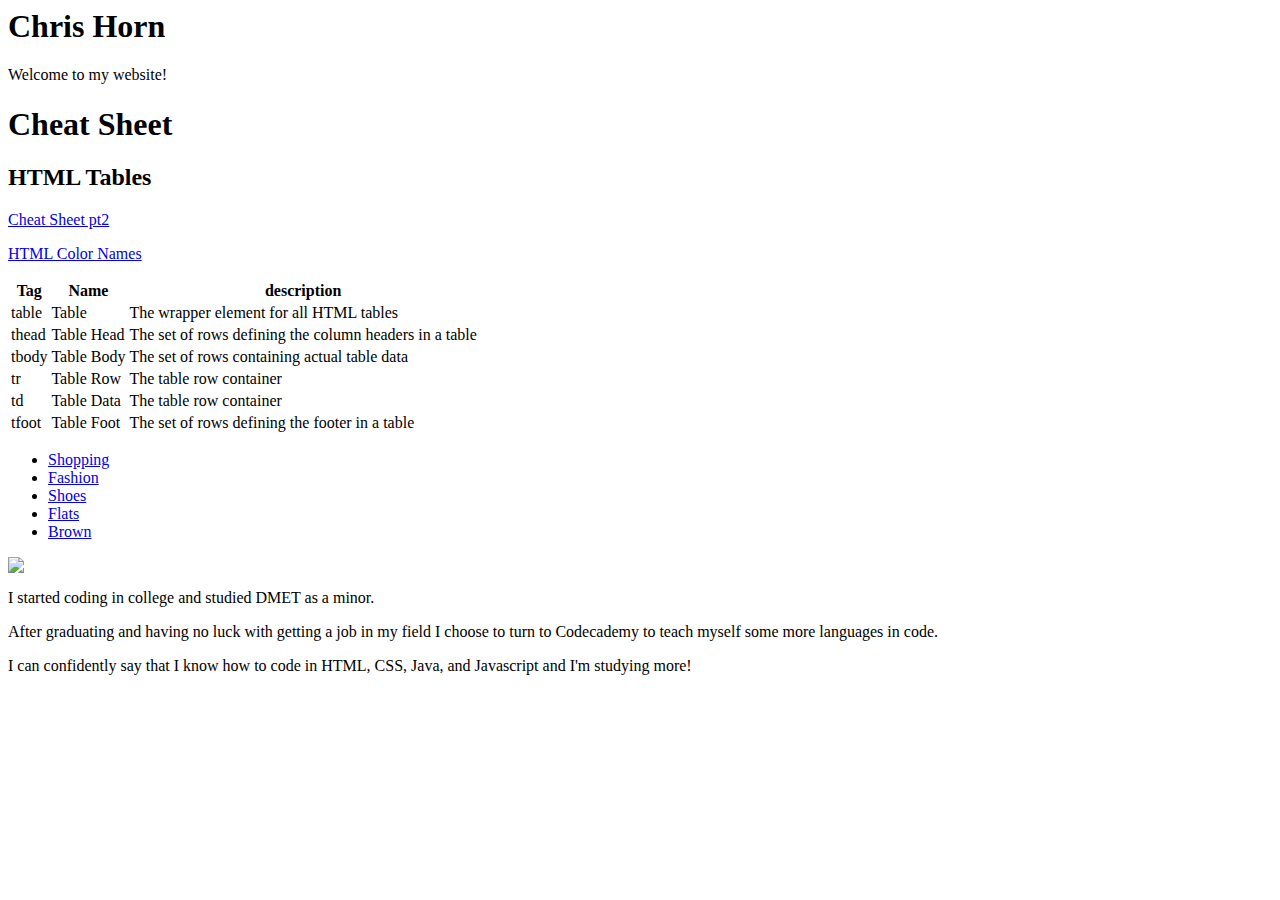
==== index.html @ 2e697c3d "Update index.html" ====
<html>
<h1>Chris Horn </h1>
    <p>Welcome to my website!</p>
  
  <head><h1> Cheat Sheet </h1> </head>
  <link rel="preconnect" href="https://fonts.googleapis.com">
  <link rel="preconnect" href="https://fonts.gstatic.com" crossorigin>
  <link href="https://fonts.googleapis.com/css2?family=Open+Sans:ital,wght@0,300..800;1,300..800&display=swap" rel="stylesheet">
  
  <link rel="stylesheet" href="styles.css">
   
  <body>
    <h2> HTML Tables </h2>
    <p><a href= "https://s3.amazonaws.com/image-control-storage/blog-images/2013/10/27194947/css_cheat_2.png" target="_blank"> Cheat Sheet pt2 </a></p>
    <p><a href="https://www.w3schools.com/colors/colors_names.asp" target="_blank"> HTML Color Names </a> </p>
    <table>
      <thead>
      <tr>
        <th> Tag </th>
        <th> Name </th>
        <th> description </th>
      </tr>
      </thead>
    <tbody>
      <tr>
        <td> table </td>
        <td> Table </td>
        <td> The wrapper element for all HTML tables </td>
      </tr>
      <tr>
        <td> thead </td>
        <td> Table Head </td>
        <td> The set of rows defining the column headers in a table </td>
      </tr>
      <tr>
        <td> tbody </td>
        <td> Table Body </td>
        <td> The set of rows containing actual table data </td>
      </tr>
      <tr>
        <td> tr </td>
        <td> Table Row </td>
        <td> The table row container </td>
      </tr>
      <tr>
        <td> td </td>
        <td> Table Data </td>
        <td> The table row container </td>
      </tr>
      <tr>
        <td> tfoot </td>
        <td> Table Foot </td>
        <td> The set of rows defining the footer in a table </td>
      </tr>
    </tbody>
    </table>

      <ul class="breadcrumb">
          <li>
            <a href="shopping">Shopping</a>
          </li>
          <li>
            <a href="fashion">Fashion</a>
          </li>
          <li>
            <a href="shoes">Shoes</a>
          </li>
          <li>
            <a href="flats">Flats</a>
          </li>
          <li>
            <a href="brown">Brown</a>
          </li>
    </ul>
      
    <img src="https://content.codecademy.com/articles/github-pages-via-web-app/happy-ice-cream.gif" />
    <p>I started coding in college and studied DMET as a minor.</p>
    <p>After graduating and having no luck with getting a job in my field I choose to turn to Codecademy to teach myself some more languages in code.</p>
    <p>I can confidently say that I know how to code in HTML, CSS, Java, and Javascript and I'm studying more!</p>
   

  </body>

</html>
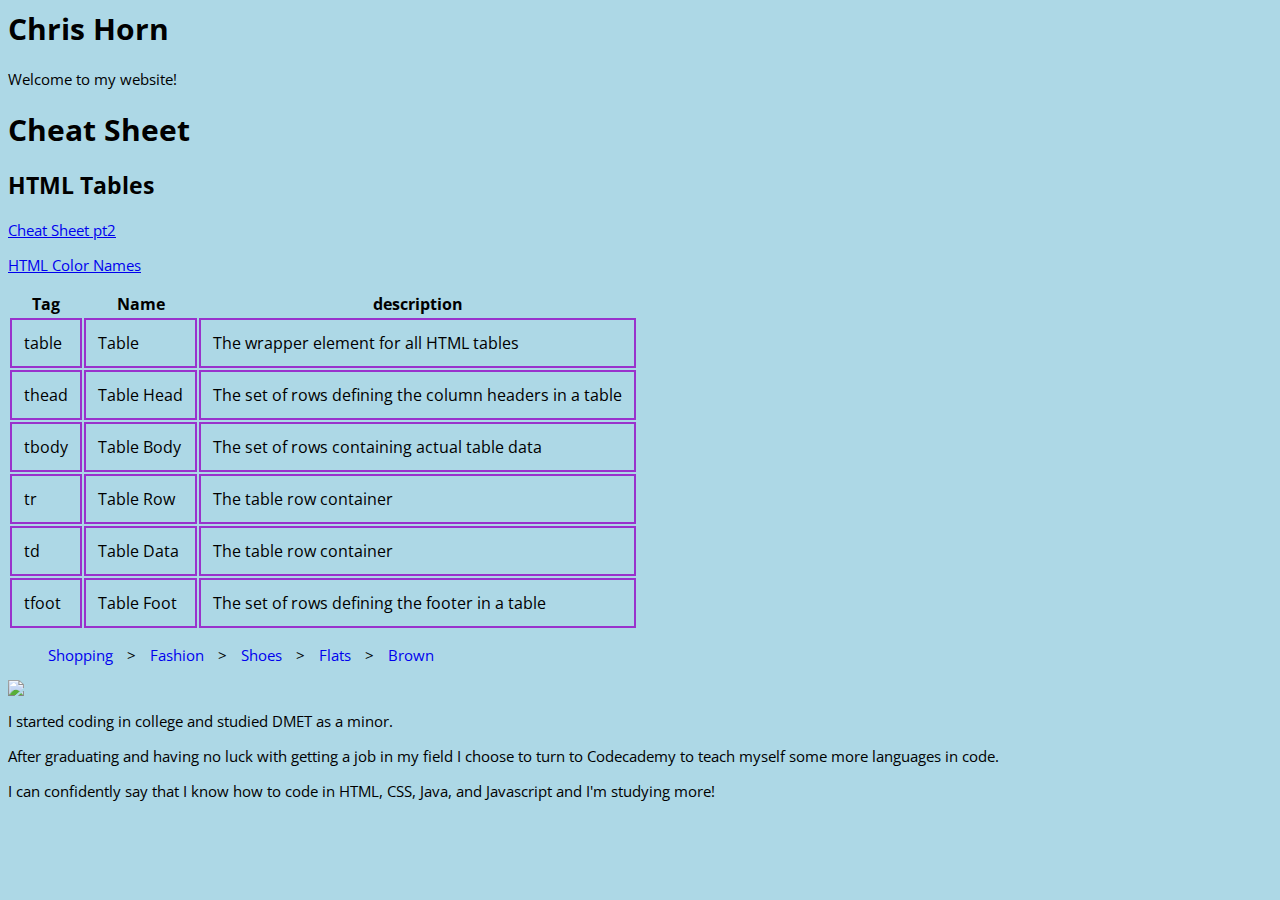
==== commit 76ff9d9e: "Update index.html" ====
--- a/index.html
+++ b/index.html
@@ -7,7 +7,7 @@
   <link rel="preconnect" href="https://fonts.gstatic.com" crossorigin>
   <link href="https://fonts.googleapis.com/css2?family=Open+Sans:ital,wght@0,300..800;1,300..800&display=swap" rel="stylesheet">
   
-  <link rel="stylesheet" href="styles.css">
+  <link rel="stylesheet" href="style.css">
    
   <body>
     <h2> HTML Tables </h2>
--- a/style.css
+++ b/style.css
@@ -0,0 +1,36 @@
+body {
+  background-color: lightblue;
+  font-family: 'Open Sans';
+  font-size: 15px;
+  
+}
+td {
+  border: 2px solid darkorchid;
+  display: table-cell;
+  vertical-align: inherit;
+  padding: 12px;
+}
+table {
+    text-indent: initial;
+    text-wrap: wrap;
+    line-height: normal;
+    font-weight: normal;
+    font-size: medium;
+    font-style: normal;
+    text-align: start;
+    border-spacing: 2px;
+    font-variant: normal;
+}
+.breadcrumb > li {
+  display: inline;
+}
+.breadcrumb li+li::before {
+  padding: 10px;
+  content: ">";
+}
+.breadcrumb a {
+  text-decoration: none;
+}
+.breadcrumb a:hover {
+  color: red;
+}
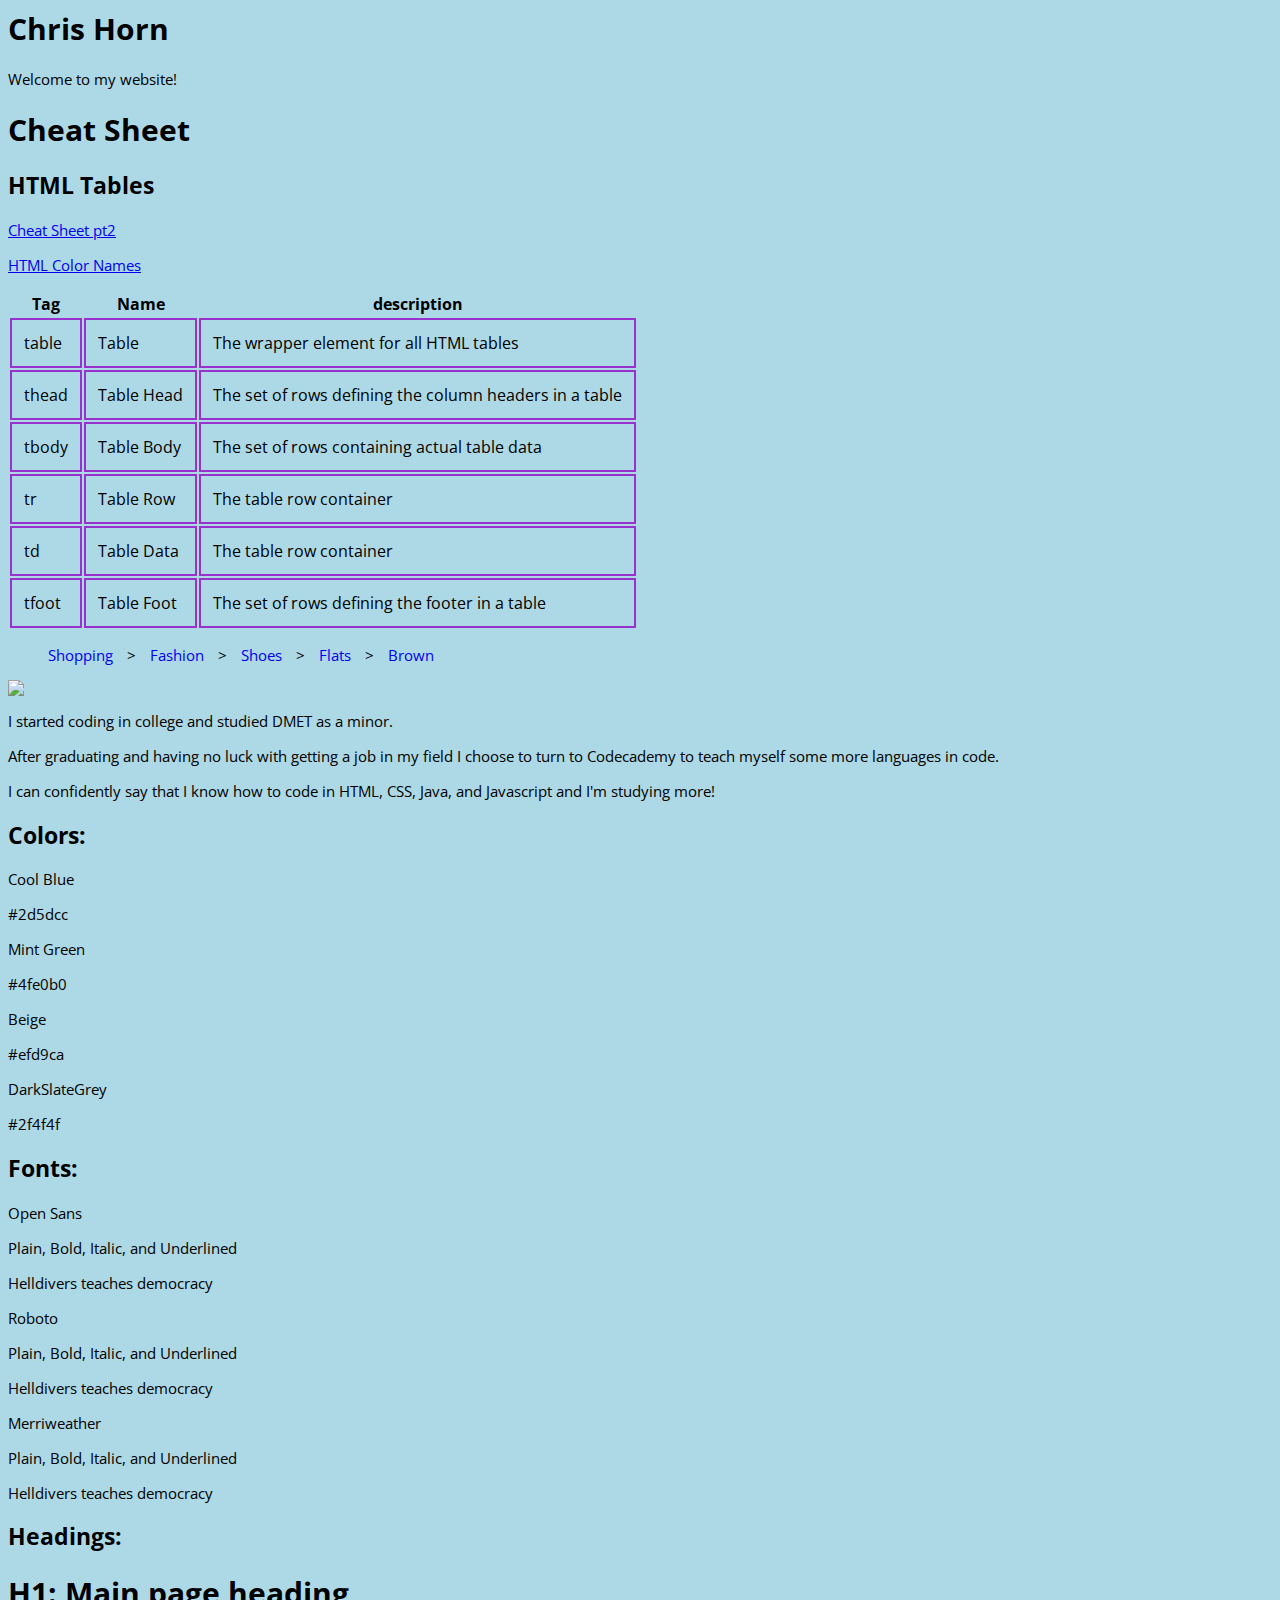
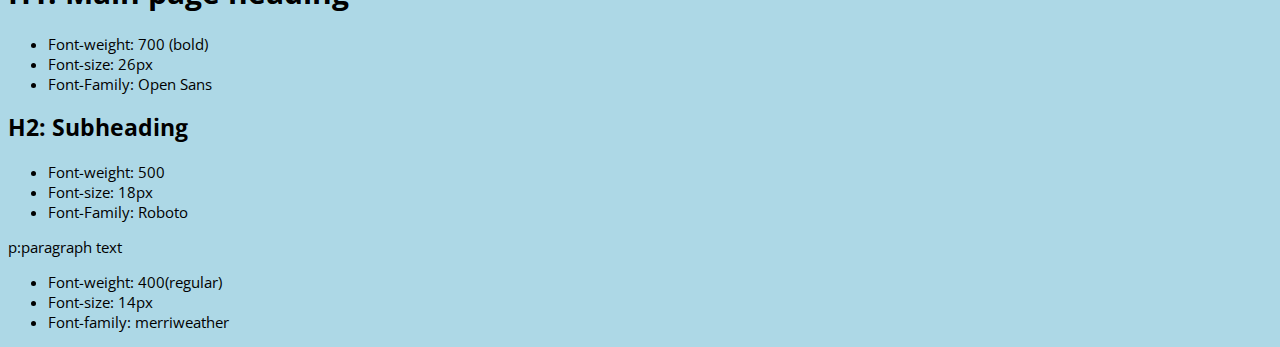
==== commit fdabbf28: "StyleGuide index.html" ====
--- a/index.html
+++ b/index.html
@@ -8,7 +8,10 @@
   <link href="https://fonts.googleapis.com/css2?family=Open+Sans:ital,wght@0,300..800;1,300..800&display=swap" rel="stylesheet">
   
   <link rel="stylesheet" href="style.css">
-   
+  <link rel="preconnect" href="https://fonts.googleapis.com">
+  <link rel="preconnect" href="https://fonts.gstatic.com" crossorigin>
+  <link href="https://fonts.googleapis.com/css2?family=Merriweather:ital,wght@0,300;0,400;0,700;0,900;1,300;1,400;1,700;1,900&family=Open+Sans:ital,wght@0,300..800;1,300..800&family=Roboto:ital,wght@0,100;0,300;0,400;0,500;0,700;0,900;1,100;1,300;1,400;1,500;1,700;1,900&display=swap" rel="stylesheet">
+    
   <body>
     <h2> HTML Tables </h2>
     <p><a href= "https://s3.amazonaws.com/image-control-storage/blog-images/2013/10/27194947/css_cheat_2.png" target="_blank"> Cheat Sheet pt2 </a></p>
@@ -77,7 +80,69 @@
     <p>I started coding in college and studied DMET as a minor.</p>
     <p>After graduating and having no luck with getting a job in my field I choose to turn to Codecademy to teach myself some more languages in code.</p>
     <p>I can confidently say that I know how to code in HTML, CSS, Java, and Javascript and I'm studying more!</p>
-   
+
+    <section>
+      <div class="box">
+        <h2> Colors: </h2>
+        <div class="colorBox">
+          <div class="blueBox">
+            <p class="colorName"> Cool Blue</p>
+            <p class="colorHex"> #2d5dcc</p>
+          </div>
+         <div class="mintGreen">
+          <p class="colorName"> Mint Green</p>
+          <p class="colorHex"> #4fe0b0 </p>
+         </div>
+         <div class="beige">
+          <p class="colorName"> Beige</p>
+          <p class="colorHex"> #efd9ca</p>
+         </div>
+         <div class="slateGrey">
+          <p class="colorName"> DarkSlateGrey</p>
+          <p class="colorHex"> #2f4f4f</p>
+         </div>
+        </div>
+        <h2> Fonts: </h2>
+        <div class="fontBox">
+          <div class="openSans">
+            <p class="fontName"> Open Sans </p>
+            <p class="fontStyles"> Plain, Bold, Italic, and Underlined</p>
+            <p class="fontStyles"> Helldivers teaches democracy </p>
+          </div>
+          <div class="roboto">
+            <p class="fontName"> Roboto </p>
+            <p class="fontStyles"> Plain, Bold, Italic, and Underlined</p>
+            <p class="fontStyles"> Helldivers teaches democracy </p>
+          </div>
+          <div class="merriweather">
+            <p class="fontName"> Merriweather </p>
+            <p class="fontStyles"> Plain, Bold, Italic, and Underlined</p>
+            <p class="fontStyles"> Helldivers teaches democracy </p>
+          </div>
+        </div>
+        <h2> Headings: </h2>
+        <div class="headingbox">
+          <h1> H1: Main page heading</h1>
+          <ul>
+            <li>Font-weight: 700 (bold)</li>
+            <li>Font-size: 26px</li>
+            <li>Font-Family: Open Sans</li>
+          </ul>
+          <h2> H2: Subheading</h2>
+            <ul>
+              <li> Font-weight: 500</li>
+              <li>Font-size: 18px</li>
+              <li>Font-Family: Roboto</li>
+            </ul>
+          <p> p:paragraph text</p>
+            <ul>
+              <li>Font-weight: 400(regular)</li>
+              <li>Font-size: 14px</li>
+              <li>Font-family: merriweather</li>
+            </ul>
+        </div>
+      </div>
+    </section>
 
   </body>
 
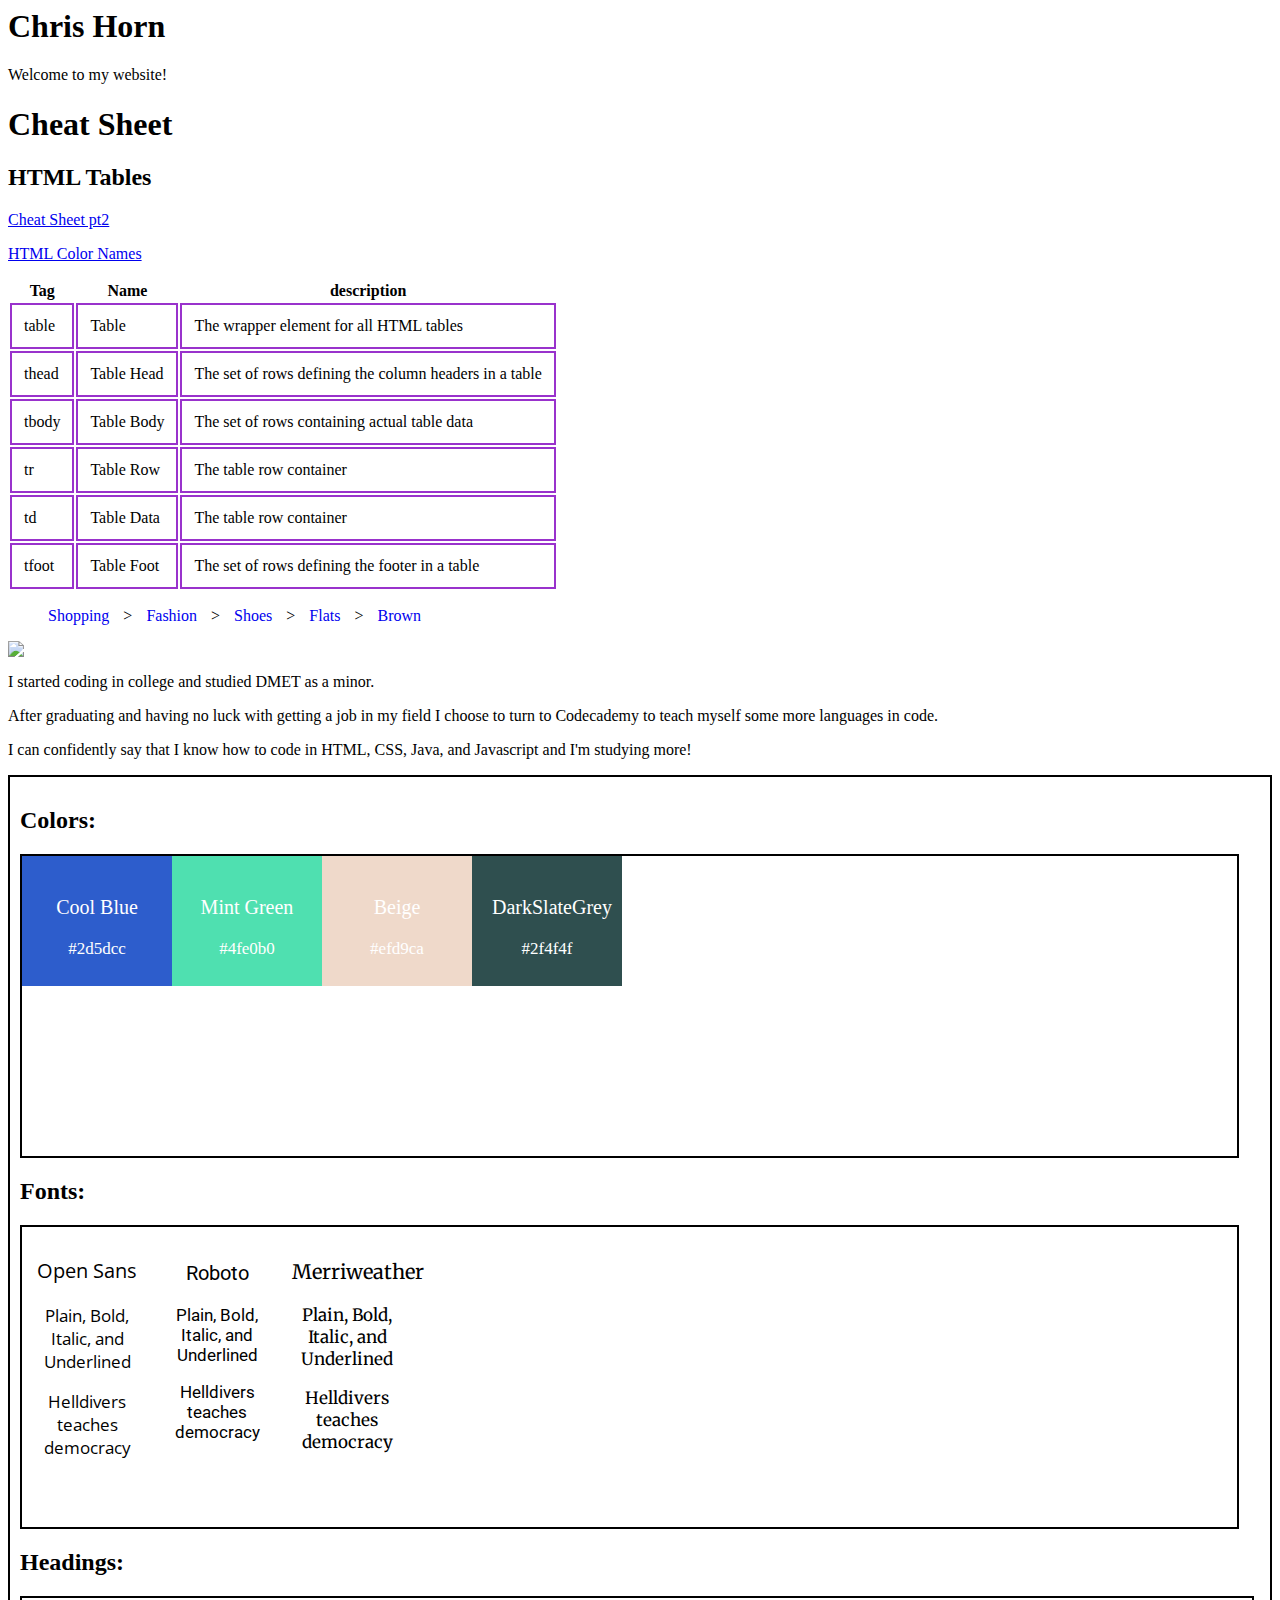
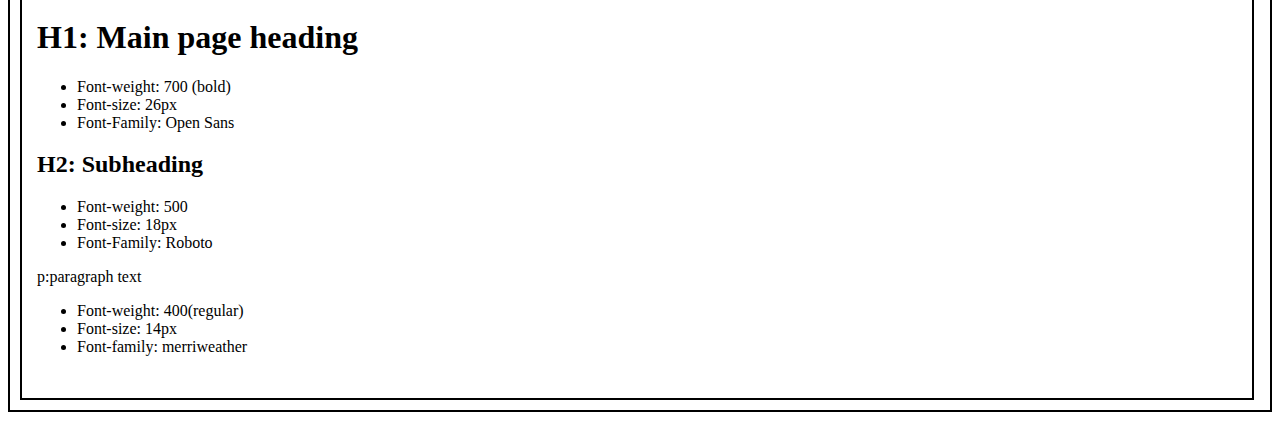
==== commit a259b7cf: "Update index.html" ====
--- a/index.html
+++ b/index.html
@@ -3,13 +3,10 @@
     <p>Welcome to my website!</p>
   
   <head><h1> Cheat Sheet </h1> </head>
+  <link rel="stylesheet" href="style.css">
   <link rel="preconnect" href="https://fonts.googleapis.com">
   <link rel="preconnect" href="https://fonts.gstatic.com" crossorigin>
   <link href="https://fonts.googleapis.com/css2?family=Open+Sans:ital,wght@0,300..800;1,300..800&display=swap" rel="stylesheet">
-  
-  <link rel="stylesheet" href="style.css">
-  <link rel="preconnect" href="https://fonts.googleapis.com">
-  <link rel="preconnect" href="https://fonts.gstatic.com" crossorigin>
   <link href="https://fonts.googleapis.com/css2?family=Merriweather:ital,wght@0,300;0,400;0,700;0,900;1,300;1,400;1,700;1,900&family=Open+Sans:ital,wght@0,300..800;1,300..800&family=Roboto:ital,wght@0,100;0,300;0,400;0,500;0,700;0,900;1,100;1,300;1,400;1,500;1,700;1,900&display=swap" rel="stylesheet">
     
   <body>
--- a/style.css
+++ b/style.css
@@ -1,9 +1,7 @@
-body {
-  background-color: lightblue;
-  font-family: 'Open Sans';
-  font-size: 15px;
-  
+html{
+  background-color:white;
 }
+
 td {
   border: 2px solid darkorchid;
   display: table-cell;
@@ -34,3 +32,110 @@
 .breadcrumb a:hover {
   color: red;
 }
+
+
+.box{
+  border: 2px solid black;
+  padding: 10px;
+  margin:10px auto;
+  width: auto;
+  height:auto;
+
+}
+.colorBox{
+  width:98%;
+  border: 2px solid black;
+  height: 300px;
+  
+}
+.blueBox{
+  background-color: #2d5dcc;
+  width: 110px;
+  text-align: center;
+  padding: 20px;
+  color: white;
+  height: 90px;
+  float: left;
+}
+.colorName{
+  font-size: 20px;
+
+}
+.colorHex{
+  font-size: 17px;
+}
+.mintGreen{
+  background-color: #4fe0b0;
+  width: 110px;
+  text-align: center;
+  padding: 20px;
+  color: white;
+  height: 90px;
+  float: left;
+  
+}
+.beige{
+  background-color: #efd9ca;
+  width: 110px;
+  text-align: center;
+  padding: 20px;
+  color: white;
+  height: 90px;
+  float: left;
+}
+.slateGrey{
+  background-color: #2f4f4f;
+  width: 110px;
+  text-align: center;
+  padding: 20px;
+  color: white;
+  height: 90px;
+  float: left;
+}
+.fontBox{
+  width:98%;
+  border: 2px solid black;
+  height: 300px;
+}
+.openSans{
+  font-family: "Open Sans";
+  width: 110px;
+  text-align: center;
+  padding: 10px;
+  color: black;
+  height: 90px;
+  float: left;
+  
+}
+.fontName{
+  font-size: 20px;
+}
+.fontStyles{
+  font-size: 17px;
+}
+.roboto{
+  font-family: "Roboto";
+  width: 110px;
+  text-align: center;
+  padding: 10px;
+  color: black;
+  height: 90px;
+  float: left;
+  padding-top: 14px;
+}
+.merriweather{
+  font-family: "Merriweather";
+  width: 110px;
+  text-align: center;
+  padding: 10px;
+  color: black;
+  height: 90px;
+  float: left;
+  padding-top: 12px;
+}
+.headingbox{
+  width:98%;
+  border: 2px solid black;
+  height: 400px;
+  padding-left: 15px;
+}
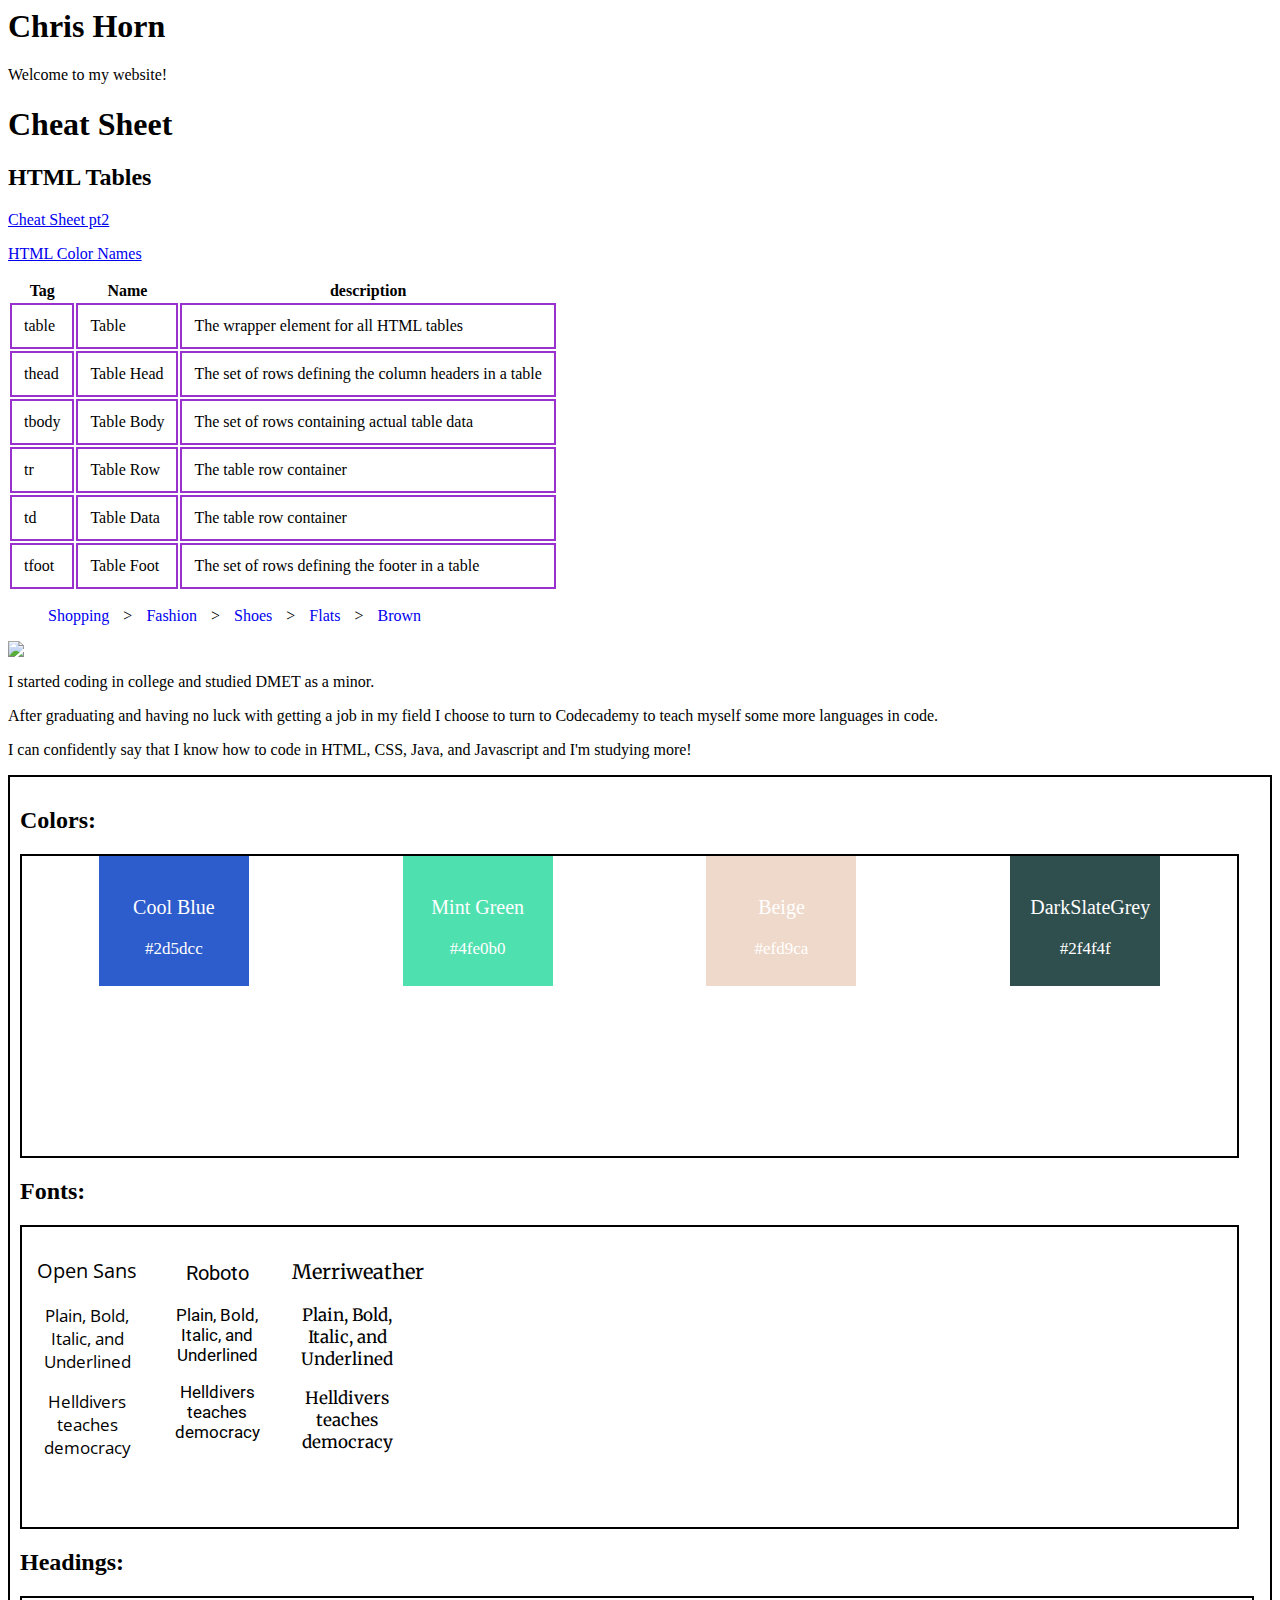
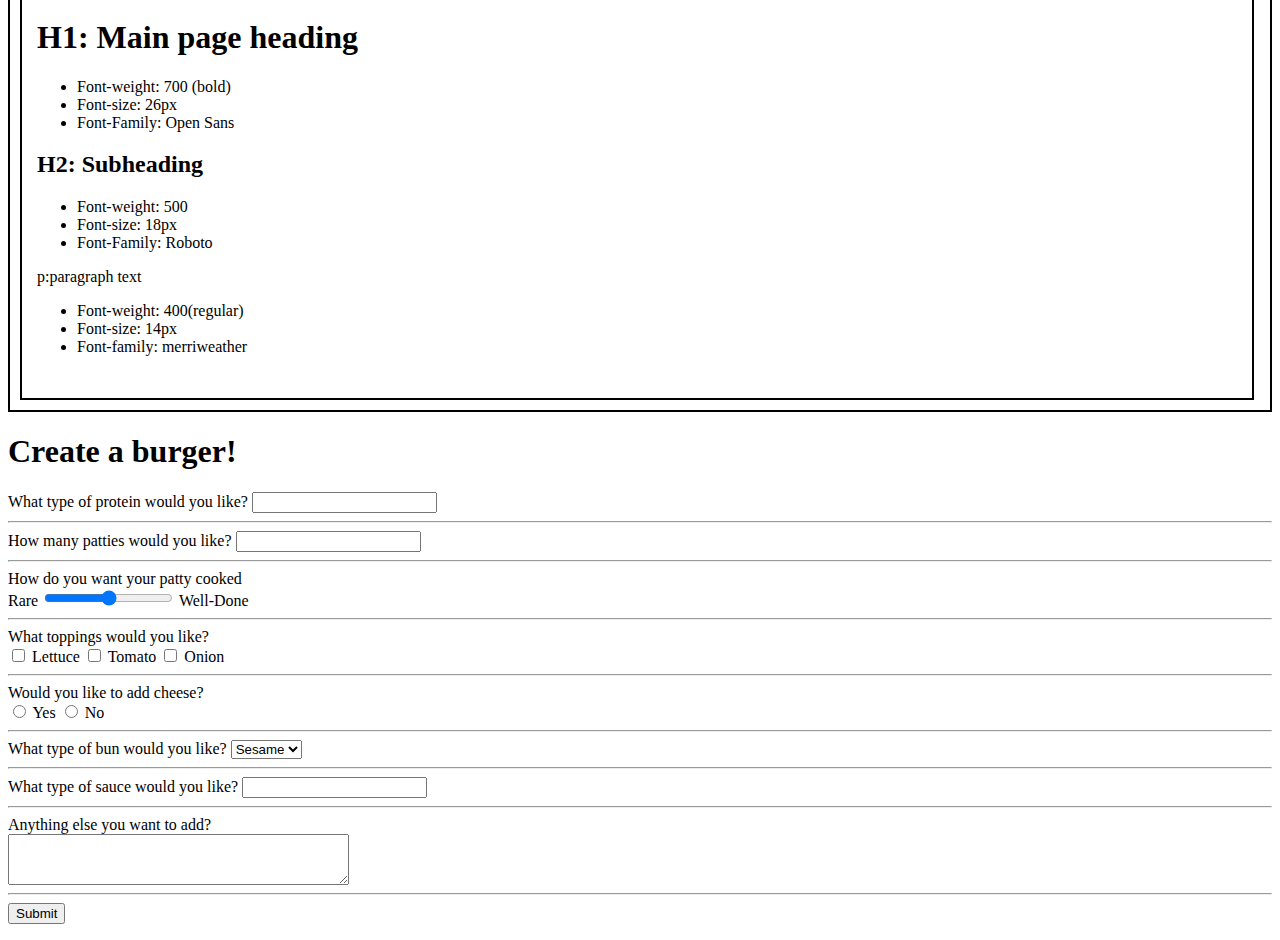
==== commit c4d191a6: "Update index.html" ====
--- a/index.html
+++ b/index.html
@@ -140,6 +140,83 @@
         </div>
       </div>
     </section>
+       <form action="submission.html" method="POST">
+				<h1>Create a burger!</h1>
+        <section class="protein">
+          <label for="patty">What type of protein would you like?</label>
+    			<input type="text" name="patty" id="patty">
+        </section>
+        <hr>
+        
+        <section class="patties">
+          <label for="amount">How many patties would you like?</label>
+          <input type="number" name="amount" id="amount">
+        </section>
+        <hr>
+        
+        <section class="cooked">
+          <label for="doneness">How do you want your patty cooked</label>
+          <br>
+          <span>Rare</span>
+          <input type="range" name="doneness" id="doneness" value="3" min="1" max="5">
+          <span>Well-Done</span>
+        </section>
+        <hr>
+        
+        <section class="toppings">
+          <span>What toppings would you like?</span>
+          <br>
+          <input type="checkbox" name="topping" id="lettuce" value="lettuce">
+          <label for="lettuce">Lettuce</label>
+          <input type="checkbox" name="topping" id="tomato" value="tomato">
+          <label for="tomato">Tomato</label>
+          <input type="checkbox" name="topping" id="onion" value="onion">
+          <label for="onion">Onion</label>
+        </section>
+        <hr>
+        
+        <section class="cheesy">
+          <span>Would you like to add cheese?</span>
+          <br>
+          <input type="radio" name="cheese" id="yes" value="yes">
+          <label for="yes">Yes</label>
+          <input type="radio" name="cheese" id="no" value="yes">
+          <label for="no">No</label>
+        </section>
+        <hr>
+       
+        <section class="bun-type">
+          <label for="bun">What type of bun would you like?</label>
+          <select name="bun" id="bun">
+            <option value="sesame">Sesame</option>
+            <option value="potato">Potato</option>
+            <option value="pretzel">Pretzel</option>
+          </select>
+        </section>
+        <hr>
+        
+        <section class="sauce-selection">
+          <label for="sauce">What type of sauce would you like?</label>
+          <input list="sauces" id="sauce" name="sauce">
+          <datalist id="sauces">
+            <option value="ketchup"></option>
+            <option value="mayo"></option>
+            <option value="mustard"></option>
+          </datalist>
+        </section>
+        <hr>
+        <section class="extra-info">
+          <label for="extra">Anything else you want to add?</label>
+          <br>
+          <textarea id="extra" name="extra" rows="3" cols="40"></textarea>
+        </section>
+        <hr>
+
+        <section class="submission">
+          <input type="submit" value="Submit">
+        </section>
+      </form>
+    </section>
 
   </body>
 
--- a/style.css
+++ b/style.css
@@ -46,6 +46,8 @@
   width:98%;
   border: 2px solid black;
   height: 300px;
+  display: inline-flex;
+  justify-content: space-around;
   
 }
 .blueBox{
@@ -55,7 +57,7 @@
   padding: 20px;
   color: white;
   height: 90px;
-  float: left;
+  border: 5px;
 }
 .colorName{
   font-size: 20px;
@@ -71,7 +73,7 @@
   padding: 20px;
   color: white;
   height: 90px;
-  float: left;
+  border: 5px;
   
 }
 .beige{
@@ -81,7 +83,7 @@
   padding: 20px;
   color: white;
   height: 90px;
-  float: left;
+  border: 5px;
 }
 .slateGrey{
   background-color: #2f4f4f;
@@ -90,7 +92,7 @@
   padding: 20px;
   color: white;
   height: 90px;
-  float: left;
+  border: 5px;
 }
 .fontBox{
   width:98%;
